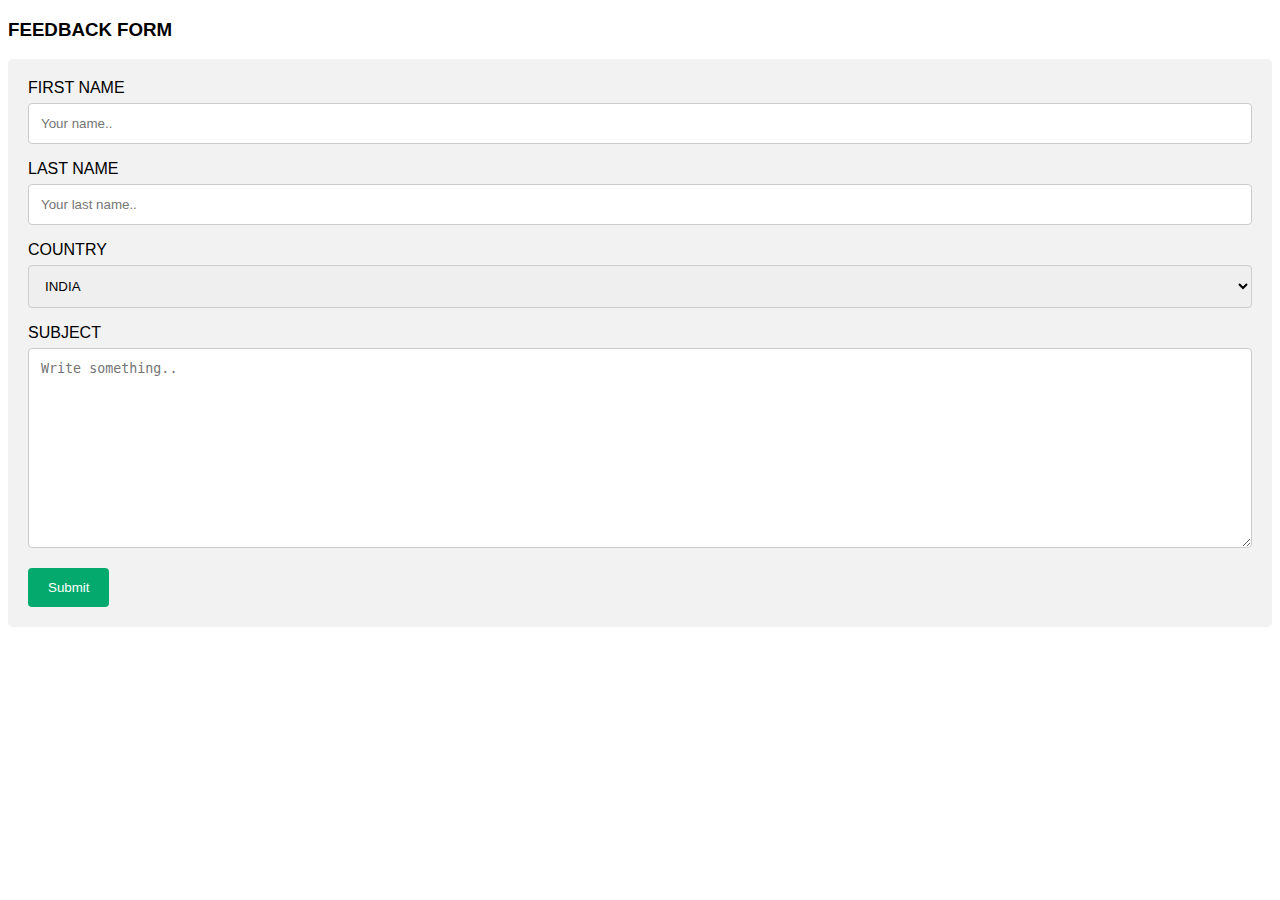
==== feedback.html @ 0e4205af "Add files via upload" ====
<!DOCTYPE html>
<html>
<head>

<style>
body {font-family: Arial, Helvetica, sans-serif;}
* {box-sizing: border-box;}

input[type=text], select, textarea {
  width: 100%;
  padding: 12px;
  border: 1px solid #ccc;
  border-radius: 4px;
  box-sizing: border-box;
  margin-top: 6px;
  margin-bottom: 16px;
  resize: vertical;
}

input[type=submit] {
  background-color: #04AA6D;
  color: white;
  padding: 12px 20px;
  border: none;
  border-radius: 4px;
  cursor: pointer;
}

input[type=submit]:hover {
  background-color: #45a049;
}

.container {
  border-radius: 5px;
  background-color: #f2f2f2;
  padding: 20px;
}
</style>
</head>
<body>

<h3>FEEDBACK FORM</h3>

<div class="container">
  <form action="/action_page.php">
    <label for="fname">FIRST NAME</label>
    <input type="text" id="fname" name="firstname" placeholder="Your name..">

    <label for="lname">LAST NAME</label>
    <input type="text" id="lname" name="lastname" placeholder="Your last name..">

    <label for="country">COUNTRY</label>
    <select id="country" name="country">
      <option value="australia">INDIA</option>
      <option value="canada">CANADA</option>
      <option value="usa">USA</option>
    </select>

    <label for="subject">SUBJECT</label>
    <textarea id="subject" name="subject" placeholder="Write something.." style="height:200px"></textarea>

    <input type="submit" value="Submit">
  </form>
</div>

</body>
</html>
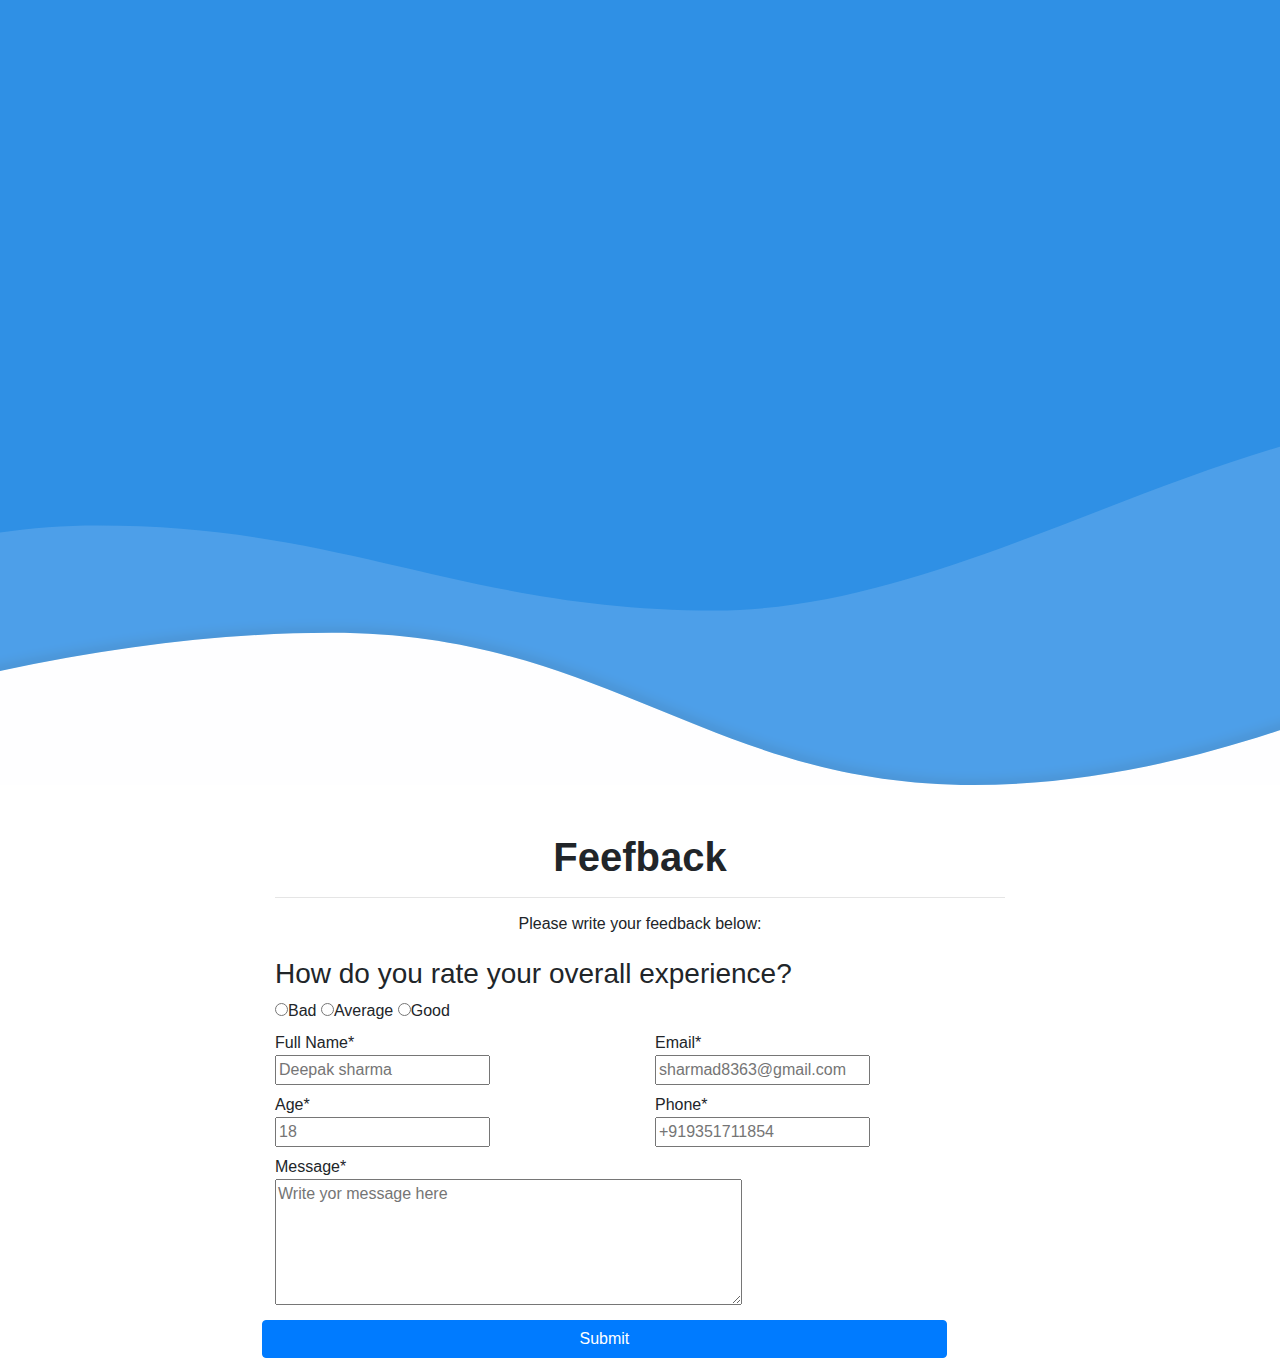
==== commit 693c814e: "Update feedback.html" ====
--- a/feedback.html
+++ b/feedback.html
@@ -1,67 +1,69 @@
 <!DOCTYPE html>
-<html>
+<html lang="en">
+
 <head>
+ 	<title>Feedback Form</title>
+ 	<link href="https://fonts.googleapis.com/css?family=Josefin+Sans&display=swap" rel="stylesheet">
+	<link rel="stylesheet" href="https://stackpath.bootstrapcdn.com/bootstrap/4.4.1/css/bootstrap.min.css">		
+	<script src="https://stackpath.bootstrapcdn.com/bootstrap/4.4.1/js/bootstrap.min.js"></script>
+	<link rel="stylesheet" href="Style.css">
 
-<style>
-body {font-family: Arial, Helvetica, sans-serif;}
-* {box-sizing: border-box;}
+</head>
 
-input[type=text], select, textarea {
-  width: 100%;
-  padding: 12px;
-  border: 1px solid #ccc;
-  border-radius: 4px;
-  box-sizing: border-box;
-  margin-top: 6px;
-  margin-bottom: 16px;
-  resize: vertical;
-}
+<body>	
 
-input[type=submit] {
-  background-color: #04AA6D;
-  color: white;
-  padding: 12px 20px;
-  border: none;
-  border-radius: 4px;
-  cursor: pointer;
-}
-
-input[type=submit]:hover {
-  background-color: #45a049;
-}
-
-.container {
-  border-radius: 5px;
-  background-color: #f2f2f2;
-  padding: 20px;
-}
-</style>
-</head>
-<body>
-
-<h3>FEEDBACK FORM</h3>
+<div class="view">
+	<img src="1.svg">
+</div>
 
 <div class="container">
-  <form action="/action_page.php">
-    <label for="fname">FIRST NAME</label>
-    <input type="text" id="fname" name="firstname" placeholder="Your name..">
+	<div class="row">
+		<div class="col-md-2"></div>
+		<div class="col-md-8">
+			
+			<h1 class="text-center mt-5 font-weight-bold">Feefback</h1>
+			<hr class="bg-white">
+			<h6 class="text-center">Please write your feedback below:</h6>
+			<h3 class="mt-4">How do you rate your overall experience?</h3>
 
-    <label for="lname">LAST NAME</label>
-    <input type="text" id="lname" name="lastname" placeholder="Your last name..">
+			<form>
+				<label class="radio-inline"><input type="radio" name="experience" value="bad">Bad</label>
+				<label class="radio-inline"><input type="radio" name="experience" value="bad">Average</label>
+				<label class="radio-inline"><input type="radio" name="experience" value="bad">Good</label>
 
-    <label for="country">COUNTRY</label>
-    <select id="country" name="country">
-      <option value="australia">INDIA</option>
-      <option value="canada">CANADA</option>
-      <option value="usa">USA</option>
-    </select>
+			</div>
+			</div>					
 
-    <label for="subject">SUBJECT</label>
-    <textarea id="subject" name="subject" placeholder="Write something.." style="height:200px"></textarea>
+			<div class="row">
+				<div class="col-md-2"></div>
+				<label class="col-md-4">Full Name*<br>
+					<input type="text" id="text" required="" placeholder="Deepak sharma"></label>
 
-    <input type="submit" value="Submit">
-  </form>
+					<label class="col-md-4">Email*<br>
+					<input type="text" id="text" required="" placeholder="sharmad8363@gmail.com"></label>
+			</div>
+
+			<div class="row">
+				<div class="col-md-2"></div>
+				<label class="col-md-4">Age*<br>
+					<input type="number" id="text" required="" placeholder="18"></label>
+
+					<label class="col-md-4">Phone*<br>
+					<input type="number" id="text" required="" placeholder="+919351711854"></label>
+			</div>
+
+			<div class="row">
+				<div class="col-md-2"></div>
+				<label class="col-md-8">Message*<br>
+					<textarea id="message" required="" placeholder="Write yor message here" cols="48" rows="5"></textarea></label>
+			</div>
+
+						<div class="row">
+				<div class="col-md-2"></div>
+				<button class="btn btn-primary" style="width: 53.5%; position: absolute; margin-left: 15%;">Submit</button>
+			</div>
+			</form>
 </div>
 
 </body>
-</html>
+</html>  
